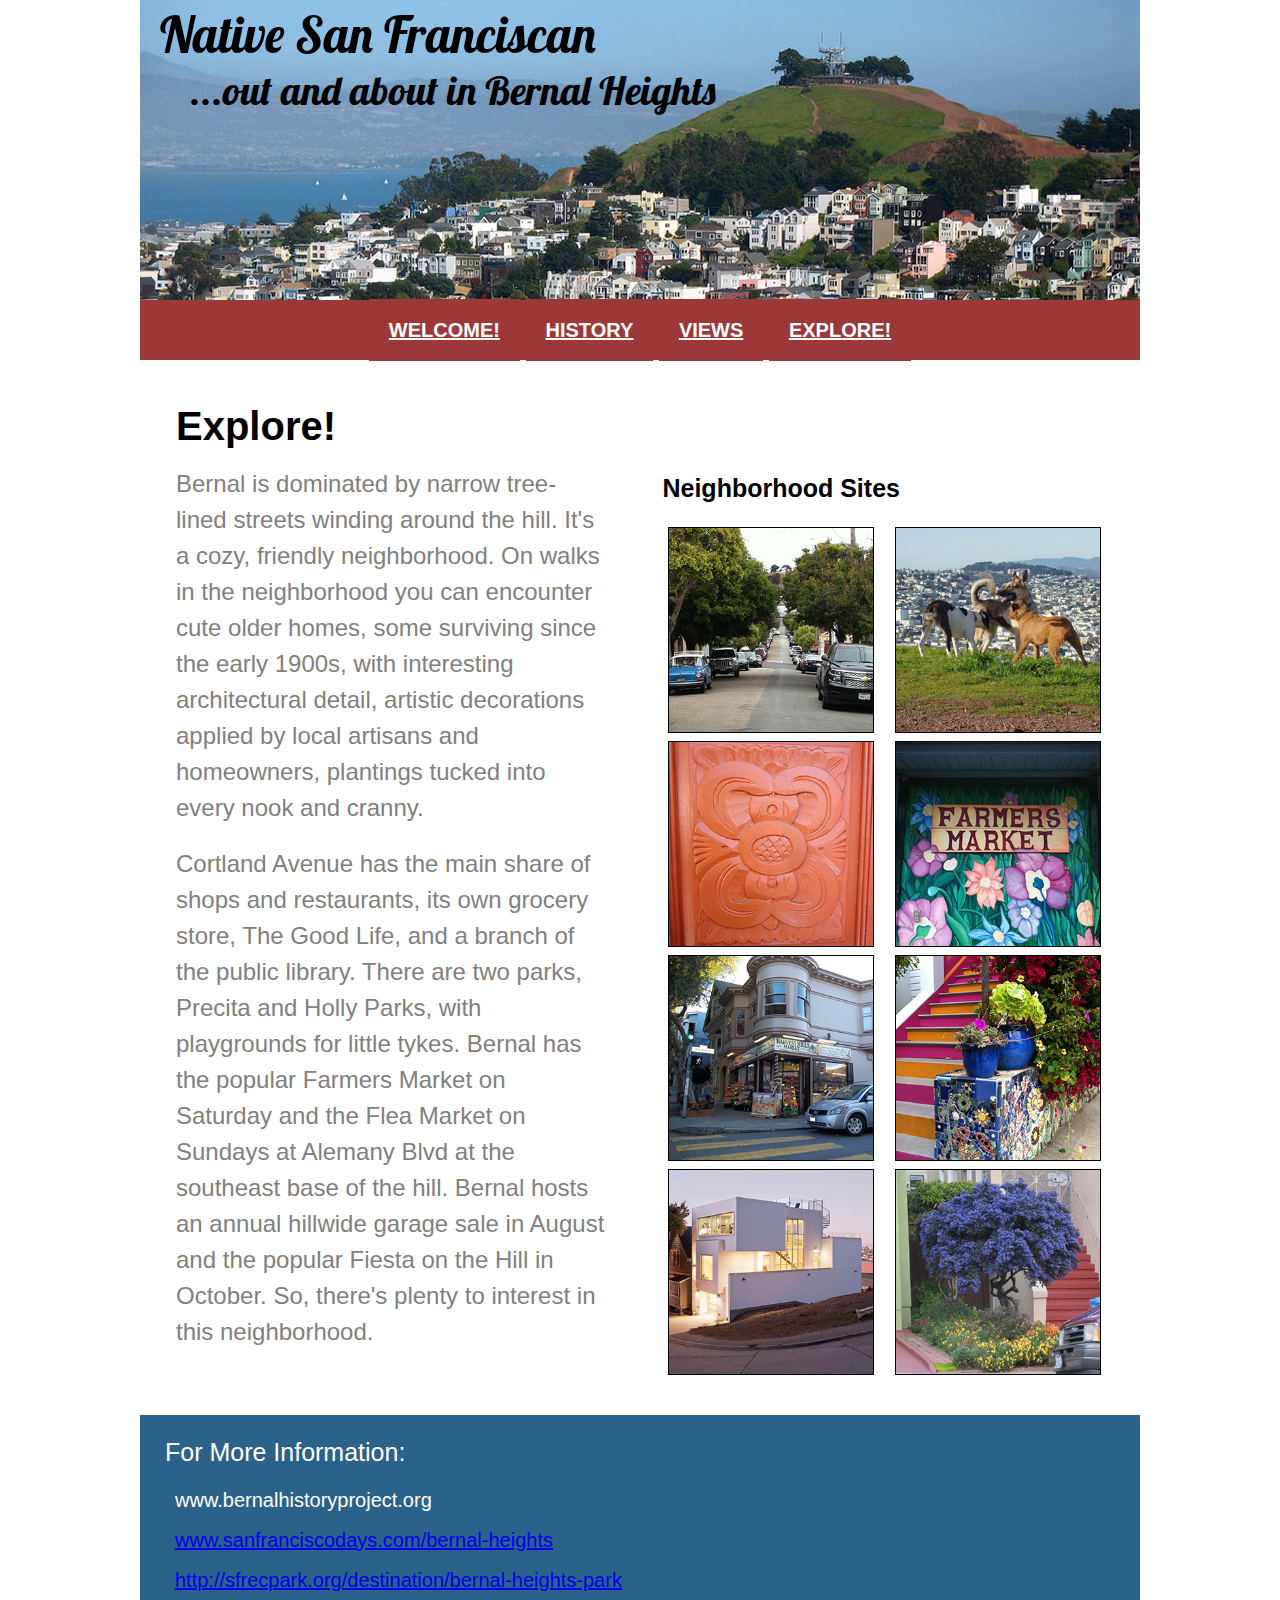
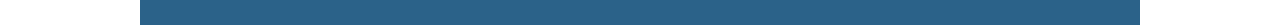
==== bernal-heights/explore.html @ daad1cee "Add files via upload" ====
<!DOCTYPE html>

<html>

<head>
    
<meta charset="utf-8">
    
<title>Native San Franciscan</title>
    
<link rel="stylesheet" href="css/reset.css">
<link rel="stylesheet" href="css/main.css">
    
</head>

<body>

    <header>
		<h1>Native San Franciscan</h1>
		<h2>...out and about in Bernal Heights</h2>
	</header>


<! -------navigation------- >

<nav>
	<ul>
		<li class="menu-item">
            <a href="index.html">Welcome!</a>
            <a href="history.html">History</a>
            <a href="views.html">Views</a>
            <a href="explore.html">Explore!</a></li>
	</ul>

</nav>
    
<! -------page content------- >

            
<div class="left-side">
        
    
    <article>
        
       <h3>Explore!</h3>
       <p>
    Bernal is dominated by narrow tree-lined streets winding around the hill. It's a cozy, friendly neighborhood. On walks in the neighborhood you can encounter cute older homes, some surviving since the early 1900s, with interesting architectural detail, artistic decorations applied by local artisans and homeowners, plantings tucked into every nook and cranny.
        </p>
        
        <p>
    Cortland Avenue has the main share of shops and restaurants, its own grocery store, The Good Life, and a branch of the public library. There are two parks, Precita and Holly Parks, with playgrounds for little tykes. Bernal has the popular Farmers Market on Saturday and the Flea Market on Sundays at Alemany Blvd at the southeast base of the hill. Bernal hosts an annual hillwide garage sale in August and the popular Fiesta on the Hill in October. So, there's plenty to interest in this neighborhood.
        </p>
        
    </article>
    
</div>
    
<div class="right-side">
    
    <article>
         <h4>Neighborhood Sites</h4>
        
        <div class="gallery">
        
        <img src="images/bh_crescent-moultrie.jpg">
        <img src="images/bh_door-panel.jpg">
        <img src="images/bh_crnr-store-bessie.jpg">
        <img src="images/bh_3million-house.jpg">
        <img src="images/bh_dog-pals.jpg">
        <img src="images/bh_fmkt-sign.jpg">
        <img src="images/bh_mosaic-home-1.jpg">
        <img src="images/bh_stmaryspark-ceanothus.jpg">
            
            </div>
        
    </article>
    
</div>
    

<! -------footer with links------- >

	<footer>
		<h5>For More Information:</h5>

		<h6>www.bernalhistoryproject.org</h6>

		<h6><a href="http://www.sanfranciscodays.com/bernal-heights/">www.sanfranciscodays.com/bernal-heights</a>
        </h6>

		<h6><a href="http://sfrecpark.org/destination/bernal-heights-park/ ">http://sfrecpark.org/destination/bernal-heights-park</a>
        </h6>
        
	</footer>
                                                                                  
</body>
 
</html>
---- bernal-heights/css/main.css ----
@import url(https://fonts.googleapis.com/css?family=Lobster);

@import url(https://fonts.googleapis.com/css?family=Open+Sans:400,600,700,800,300italic,400italic,600italic,700italic,800italic,300);

*{
    margin: 0;
    padding: 0;
}

html{
    background: white;
}

body {
    background-color: white;
    width: 1000px;
    margin-left: auto;
    margin-right: auto;
    font-family: Open-Sans, sans-serif;
    text-align: left;
}

/* -------end overall styles */


/* start header section------- */

header {
    height: 300px;
    background: url("../images/bh_header-image.jpg")
}

h1,
h2 {
    font-family: Lobster, cursive;
}


h1 {
    font-size: 50px;
    padding-top: 10px;
    padding-left: 20px;
}

h2 {
    font-size:40px;
    padding-top: 10px;
    padding-left: 50px;
}

/* -------end header section */


/* start navigation------- */

nav {
    height: 60px;
    background: #9c3938;
    text-transform: uppercase;
}

ul {
    list-style: none;
    padding: 20px;
    font-size: 20px;
    font-weight: 600;
    text-align: center;
}

.menu-item a{
    background-color: #9c3938;
    padding: 20px;
    padding-bottom: 20px;
    color: white;
    text-decoration: non;
}
.menu-item a:hover {
    background-color: #cd9c9b;
    padding: 20px;
    color: black;
}
.menu-item a:active {
    background-color: white;
    padding: 20px;
    color: black;
}


/* -------end navigation */


/* columns------- */

article {
    width: auto;
    
}
div {
    display: inline-block;
    vertical-align: top;
    padding-top: 100;
    width: 45%;
    padding: 1rem;
}


div .left-half {
  
}

div .right-half {
    
}

div .gallery {
    width: 97%;
    column-count: 2;
}

div .gallery2 {
    width: 45%;
    column-count: 4;
}

h3,
h4,
h5,
h6 {
    font-family: Open-Sans, sans-serif;
}


    
h3 {
    font-size: 40px;
    font-weight: 600;
    padding-top: 30px;
    padding-left: 20px;
    padding-bottom: 20px;
}
    
h4 {
    font-size: 25px;
    font-weight: 700;
    color: black;
    padding-top: 100px;
    padding-left: 20px;
    padding-bottom: 10px;
}

h5 {
    font-size: 25px;
    padding-bottom: 15px;
    color: white;
}

h6 {
    font-size: 20px;
    padding: 10px;
    text-transform: lowercase;
    color: white;
}
    
p {
    padding-left: 20px;
    padding-bottom: 20px;
    font-size: 24px;
    line-height: 36px;
    color: #808080;
}

p .right-text {
   font-size: 18px;
    line-height: normal;
   color: #9c3938;
}

img {
    border: 1px solid black;
    margin-left: 10px;
    margin-right: 5px;
    margin-bottom: 5px;
    width: inherit;
}

        
footer {
    padding: 25px;
    width: auto;
    height: auto;
    background-color: #2b6289;
}

h6 .link-text {
    font-size: 20px;
}
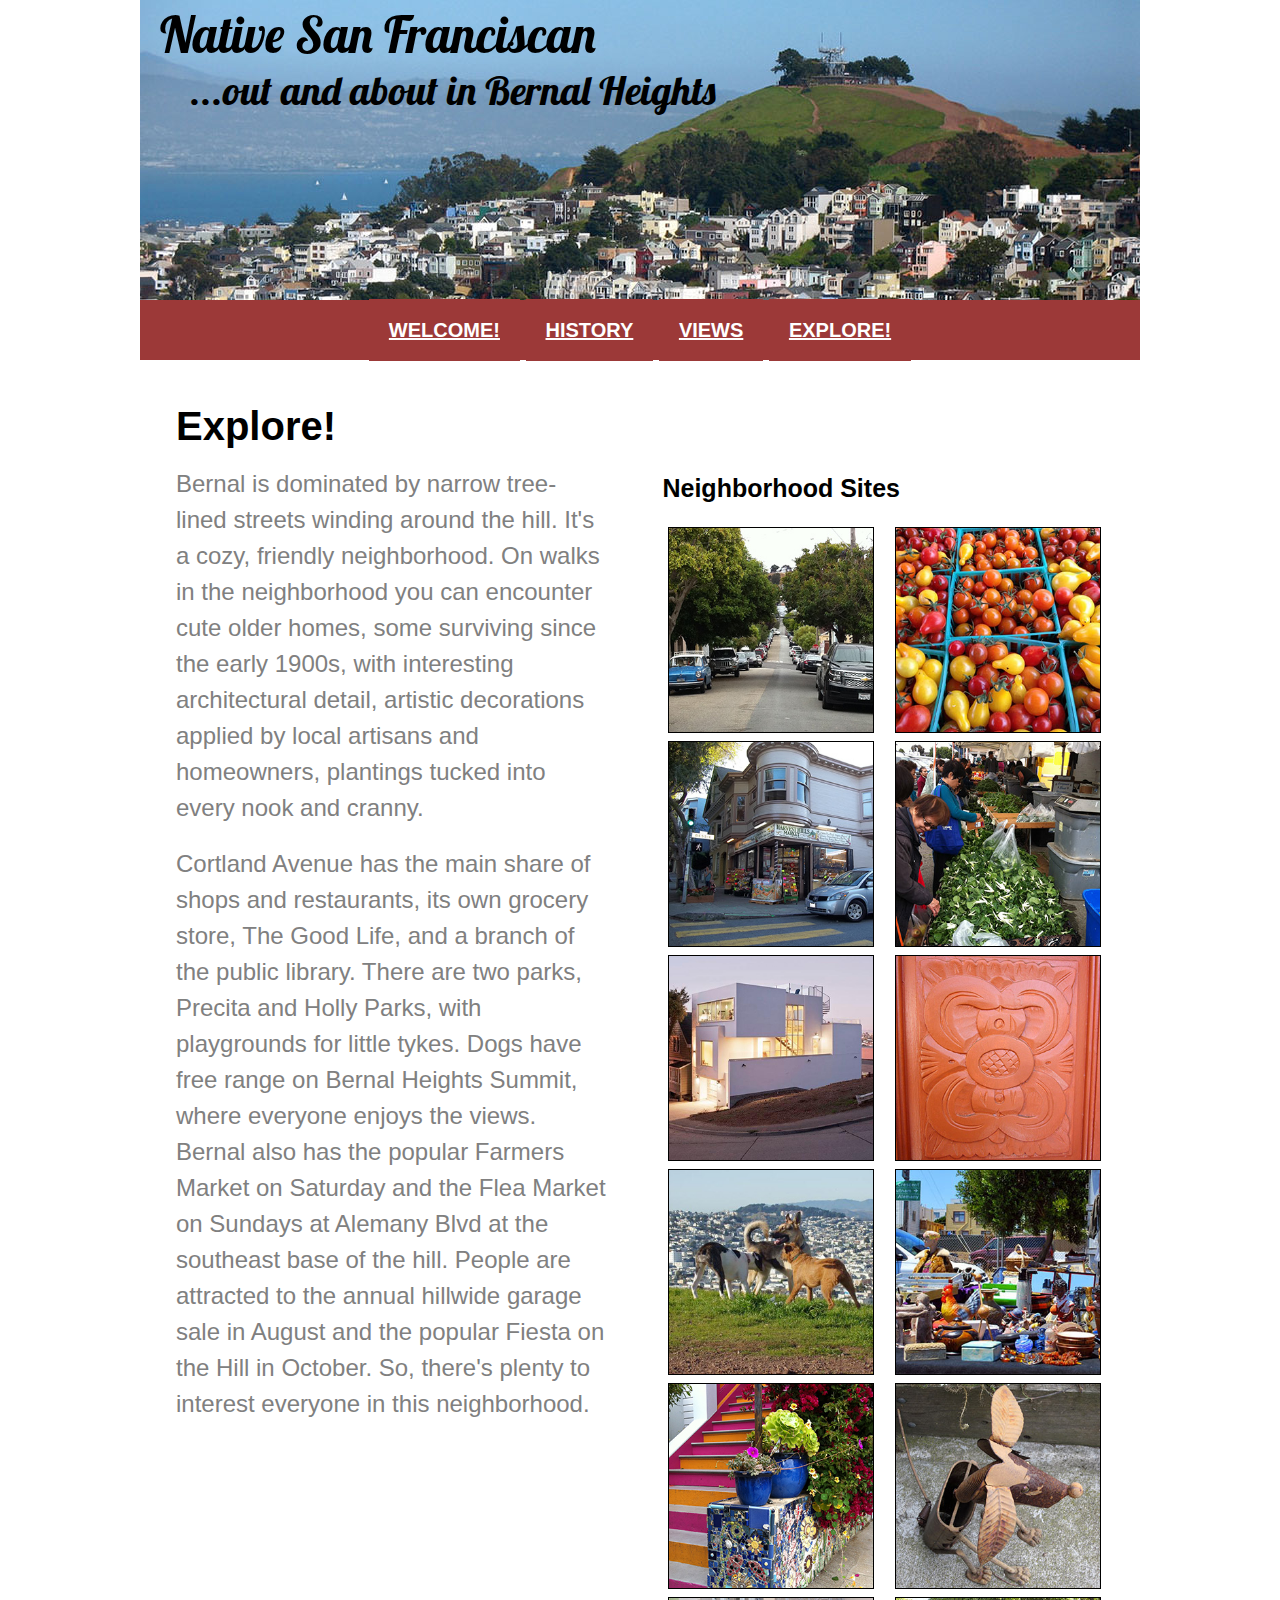
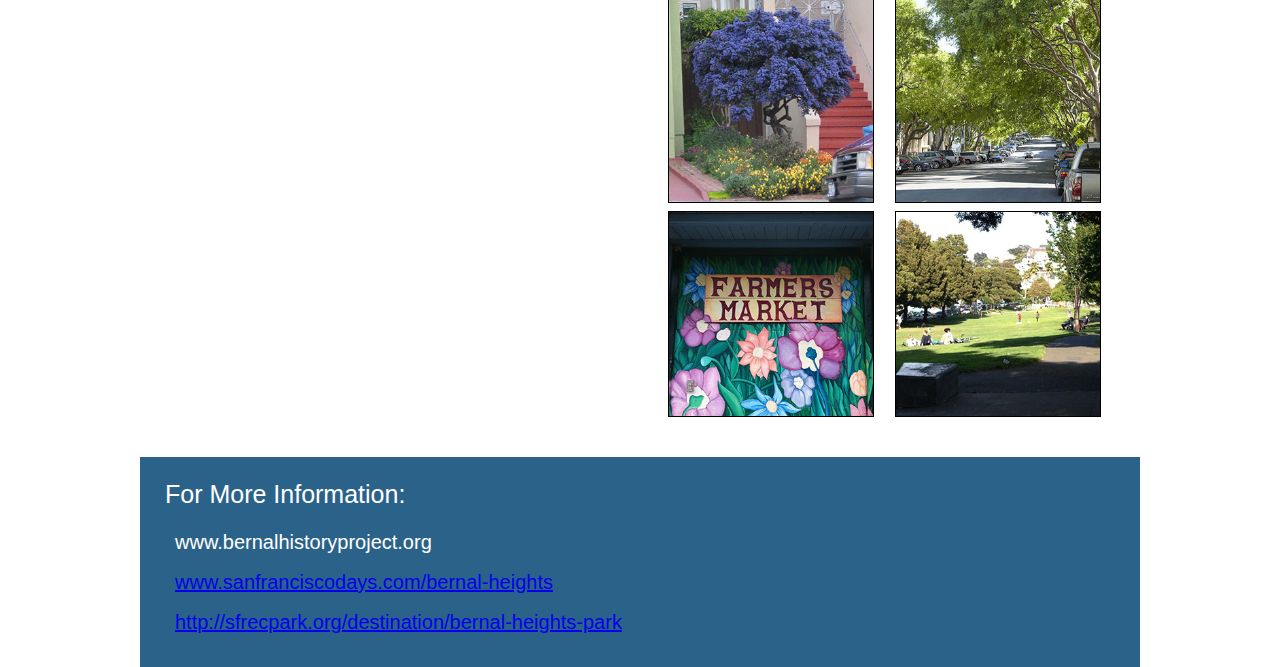
==== commit 7b0c1db7: "Add files via upload" ====
--- a/bernal-heights/explore.html
+++ b/bernal-heights/explore.html
@@ -48,7 +48,7 @@
         </p>
         
         <p>
-    Cortland Avenue has the main share of shops and restaurants, its own grocery store, The Good Life, and a branch of the public library. There are two parks, Precita and Holly Parks, with playgrounds for little tykes. Bernal has the popular Farmers Market on Saturday and the Flea Market on Sundays at Alemany Blvd at the southeast base of the hill. Bernal hosts an annual hillwide garage sale in August and the popular Fiesta on the Hill in October. So, there's plenty to interest in this neighborhood.
+    Cortland Avenue has the main share of shops and restaurants, its own grocery store, The Good Life, and a branch of the public library. There are two parks, Precita and Holly Parks, with playgrounds for little tykes. Dogs have free range on Bernal Heights Summit, where everyone enjoys the views. Bernal also has the popular Farmers Market on Saturday and the Flea Market on Sundays at Alemany Blvd at the southeast base of the hill. People are attracted to the annual hillwide garage sale in August and the popular Fiesta on the Hill in October. So, there's plenty to interest everyone in this neighborhood.
         </p>
         
     </article>
@@ -63,13 +63,19 @@
         <div class="gallery">
         
         <img src="images/bh_crescent-moultrie.jpg">
-        <img src="images/bh_door-panel.jpg">
         <img src="images/bh_crnr-store-bessie.jpg">
         <img src="images/bh_3million-house.jpg">
         <img src="images/bh_dog-pals.jpg">
-        <img src="images/bh_fmkt-sign.jpg">
         <img src="images/bh_mosaic-home-1.jpg">
         <img src="images/bh_stmaryspark-ceanothus.jpg">
+        <img src="images/bh_fmkt-sign.jpg">
+        <img src="images/bh_fmkt-tomatoes.jpg">
+        <img src="images/bh_fmkt-stand.jpg">
+        <img src="images/bh_door-panel.jpg">
+        <img src="images/bh_flea-mkt.jpg">
+        <img src="images/bh_dog-art.jpg">
+        <img src="images/bh_folsom-st.jpg">
+        <img src="images/bh_precita-park.jpg">
             
             </div>
         
--- a/bernal-heights/css/main.css
+++ b/bernal-heights/css/main.css
@@ -103,6 +103,14 @@
     padding: 1rem;
 }
 
+div .description {
+    width; 100px;
+    text-align: center;
+    font-size: 20px;
+    padding: 5px;
+    
+}
+
 
 div .left-half {
   
@@ -117,10 +125,6 @@
     column-count: 2;
 }
 
-div .gallery2 {
-    width: 45%;
-    column-count: 4;
-}
 
 h3,
 h4,
@@ -191,7 +195,8 @@
     background-color: #2b6289;
 }
 
-h6 .link-text {
-    font-size: 20px;
-}
-
+.link {
+    font-size: 20px;
+    color: white;
+}
+
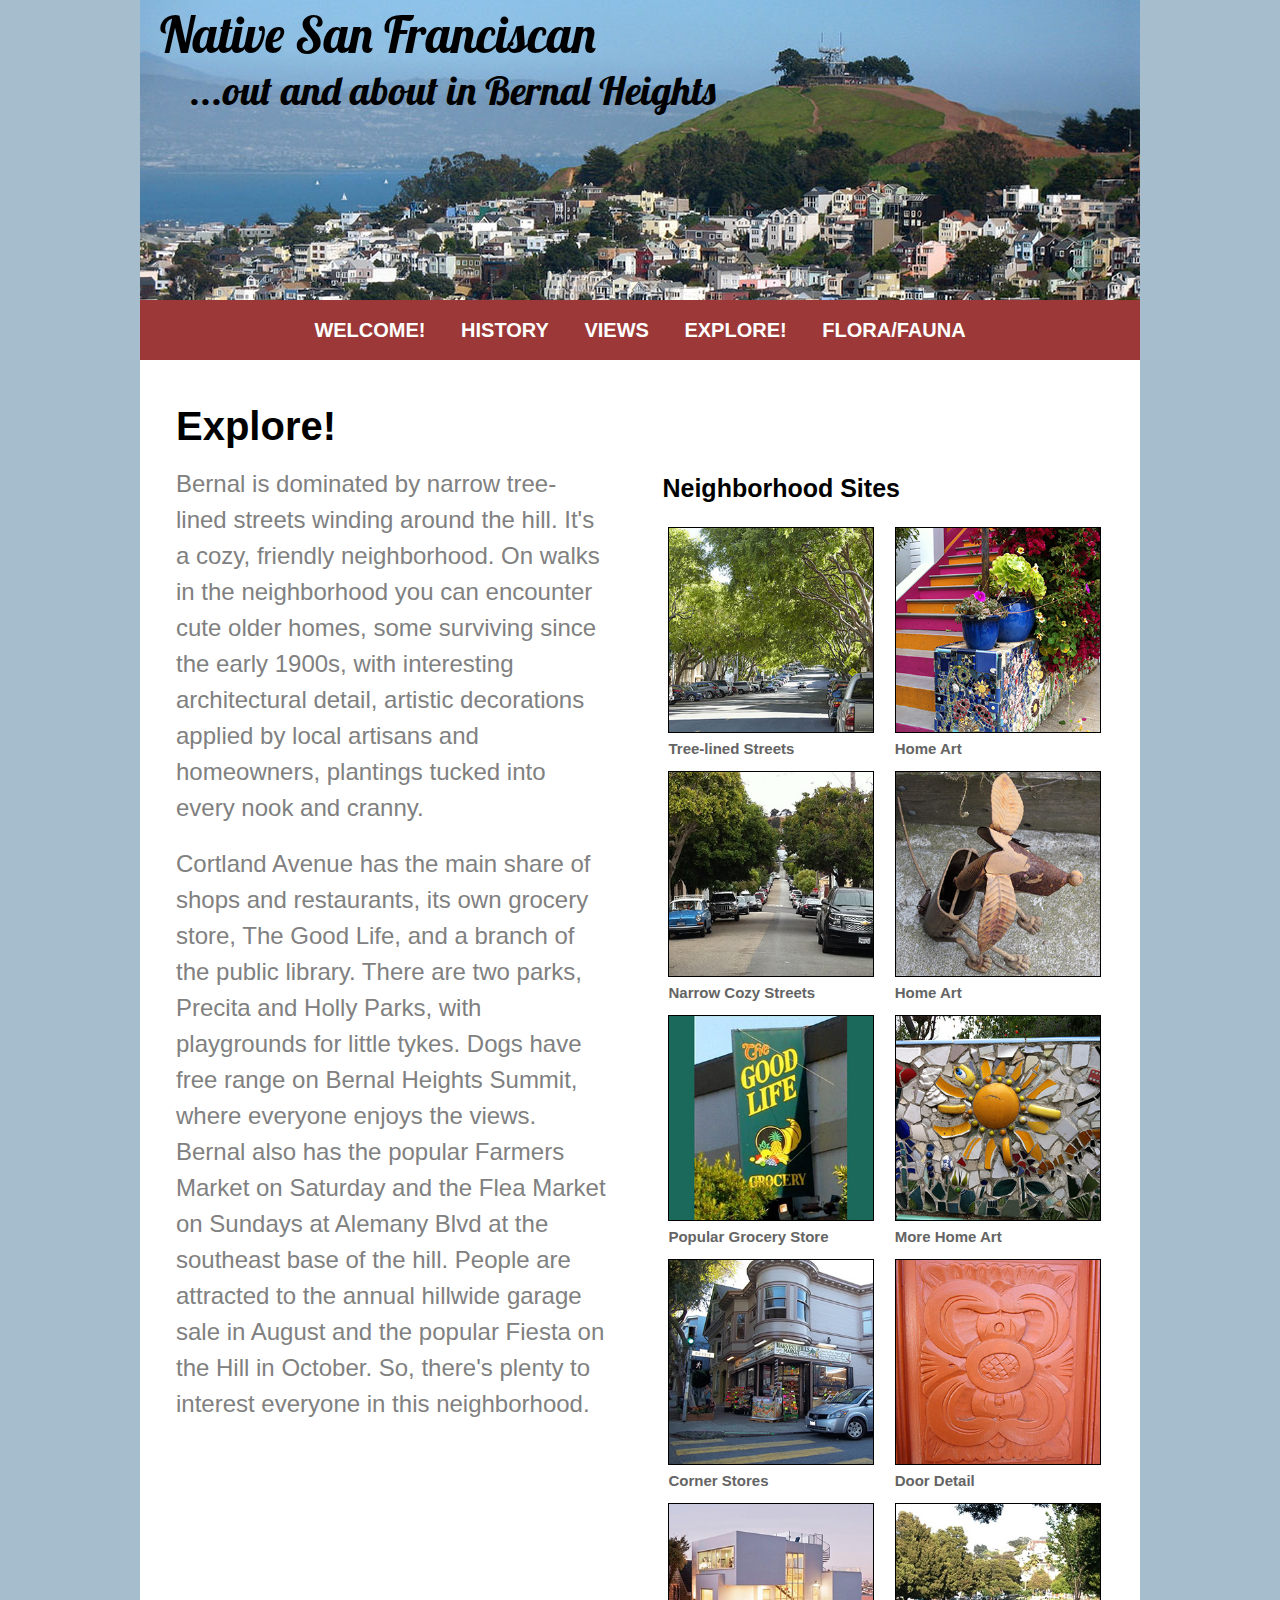
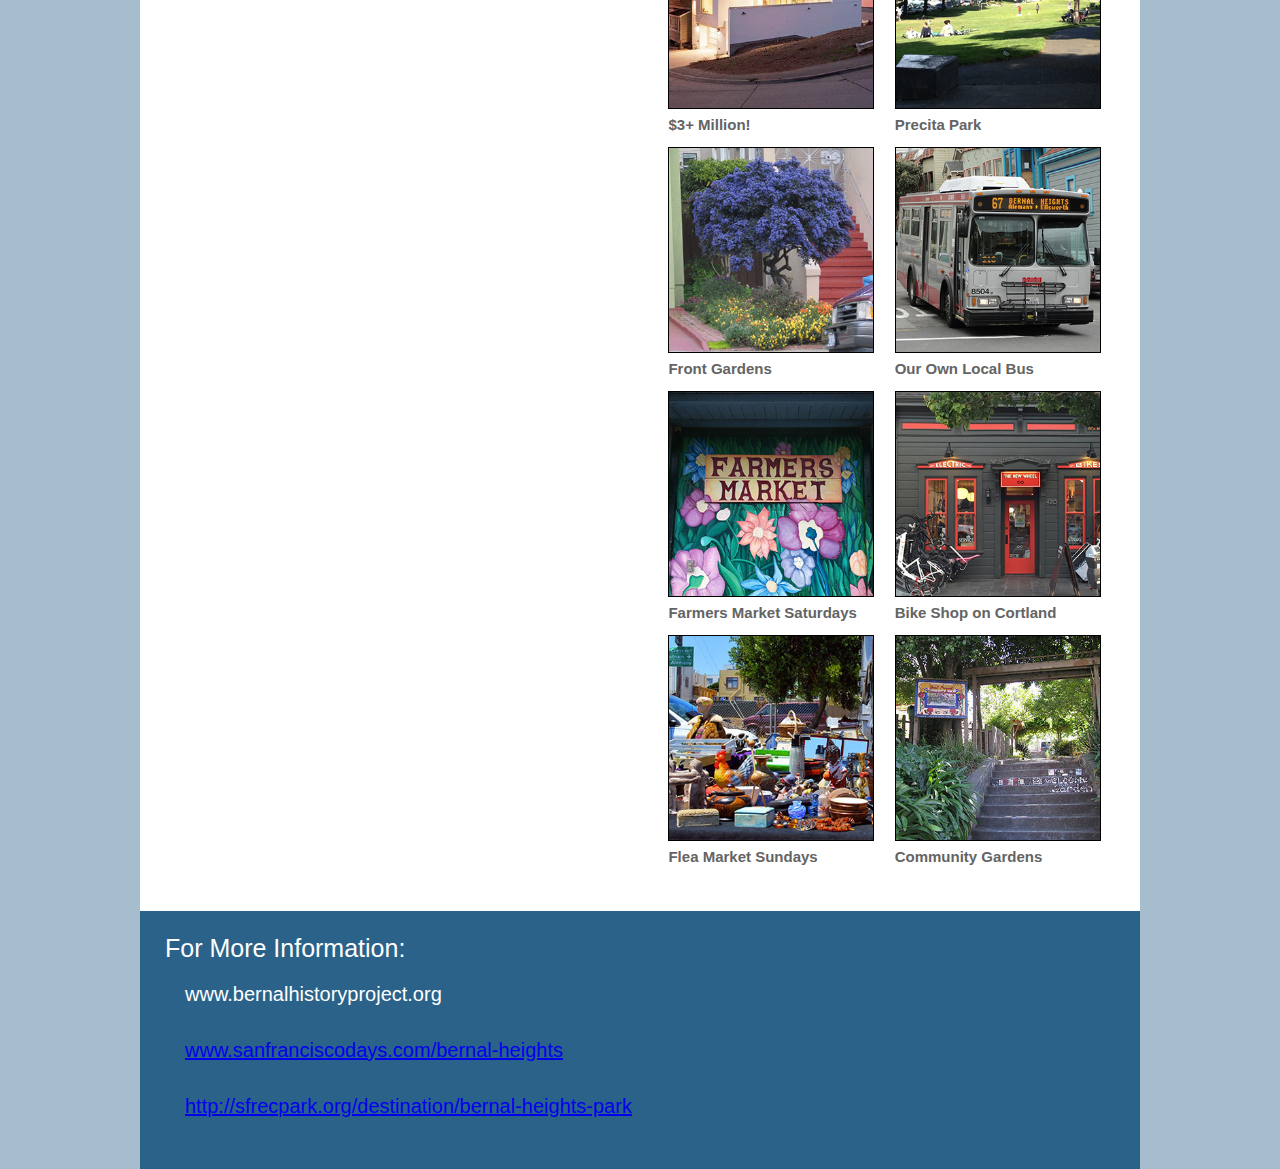
==== commit 7ff08066: "Add files via upload" ====
--- a/bernal-heights/explore.html
+++ b/bernal-heights/explore.html
@@ -29,7 +29,9 @@
             <a href="index.html">Welcome!</a>
             <a href="history.html">History</a>
             <a href="views.html">Views</a>
-            <a href="explore.html">Explore!</a></li>
+            <a href="explore.html">Explore!</a>
+            <a href="flora-fauna.html">Flora/Fauna</a>
+        </li>
 	</ul>
 
 </nav>
@@ -62,20 +64,38 @@
         
         <div class="gallery">
         
+        <img src="images/bh_folsom-st.jpg">
+            <h6>Tree-lined Streets</h6>
         <img src="images/bh_crescent-moultrie.jpg">
+            <h6>Narrow Cozy Streets</h6>
+        <img src="images/bh_good-life-grocery.jpg">
+            <h6>Popular Grocery Store</h6>
         <img src="images/bh_crnr-store-bessie.jpg">
+            <h6>Corner Stores</h6>
         <img src="images/bh_3million-house.jpg">
-        <img src="images/bh_dog-pals.jpg">
+            <h6>$3+ Million!</h6>
+        <img src="images/bh_stmaryspark-ceanothus.jpg">
+            <h6>Front Gardens</h6>
+        <img src="images/bh_fmkt-sign.jpg">
+            <h6>Farmers Market Saturdays</h6>
+        <img src="images/bh_flea-mkt.jpg">
+            <h6>Flea Market Sundays</h6>
         <img src="images/bh_mosaic-home-1.jpg">
-        <img src="images/bh_stmaryspark-ceanothus.jpg">
-        <img src="images/bh_fmkt-sign.jpg">
-        <img src="images/bh_fmkt-tomatoes.jpg">
-        <img src="images/bh_fmkt-stand.jpg">
+            <h6>Home Art</h6>
+        <img src="images/bh_dog-art.jpg">
+            <h6>Home Art</h6>
+        <img src="images/bh_mosaic-wall-sunflwr.jpg">
+            <h6>More Home Art</h6>
         <img src="images/bh_door-panel.jpg">
-        <img src="images/bh_flea-mkt.jpg">
-        <img src="images/bh_dog-art.jpg">
-        <img src="images/bh_folsom-st.jpg">
+            <h6>Door Detail</h6>
         <img src="images/bh_precita-park.jpg">
+            <h6>Precita Park</h6>
+        <img src="images/bh_67-bus.jpg">
+            <h6>Our Own Local Bus</h6>
+        <img src="images/bh_bikes-on-cortland.jpg">
+            <h6>Bike Shop on Cortland</h6>
+        <img src="images/bh_community-garden.jpg">
+            <h6>Community Gardens</h6>
             
             </div>
         
@@ -89,13 +109,13 @@
 	<footer>
 		<h5>For More Information:</h5>
 
-		<h6>www.bernalhistoryproject.org</h6>
+        <p span class="link-text">www.bernalhistoryproject.org</span></p>
 
-		<h6><a href="http://www.sanfranciscodays.com/bernal-heights/">www.sanfranciscodays.com/bernal-heights</a>
-        </h6>
+		<p span class="link-text"><a href="http://www.sanfranciscodays.com/bernal-heights/">www.sanfranciscodays.com/bernal-heights</a>
+        </span></p>
 
-		<h6><a href="http://sfrecpark.org/destination/bernal-heights-park/ ">http://sfrecpark.org/destination/bernal-heights-park</a>
-        </h6>
+		<p span class="link-text"><a href="http://sfrecpark.org/destination/bernal-heights-park/ ">http://sfrecpark.org/destination/bernal-heights-park</a>
+        </span></p>
         
 	</footer>
                                                                                   
--- a/bernal-heights/css/main.css
+++ b/bernal-heights/css/main.css
@@ -8,7 +8,7 @@
 }
 
 html{
-    background: white;
+    background: rgba(43, 98, 137, 0.42);
 }
 
 body {
@@ -65,24 +65,24 @@
     font-size: 20px;
     font-weight: 600;
     text-align: center;
+    text-decoration: none;
 }
 
 .menu-item a{
     background-color: #9c3938;
-    padding: 20px;
-    padding-bottom: 20px;
+    padding: 15px;
     color: white;
-    text-decoration: non;
+    text-decoration: none;
 }
 .menu-item a:hover {
     background-color: #cd9c9b;
-    padding: 20px;
     color: black;
+    text-decoration: none;
 }
 .menu-item a:active {
     background-color: white;
-    padding: 20px;
     color: black;
+    text-decoration: none;
 }
 
 
@@ -159,10 +159,12 @@
 }
 
 h6 {
-    font-size: 20px;
-    padding: 10px;
-    text-transform: lowercase;
-    color: white;
+    font-size: 15px;
+    font-weight: 600;
+    width:inherit;
+    margin-left: 10px;
+    padding-bottom: 15px;
+    color: #646464;
 }
     
 p {
@@ -195,7 +197,7 @@
     background-color: #2b6289;
 }
 
-.link {
+.link-text {
     font-size: 20px;
     color: white;
 }
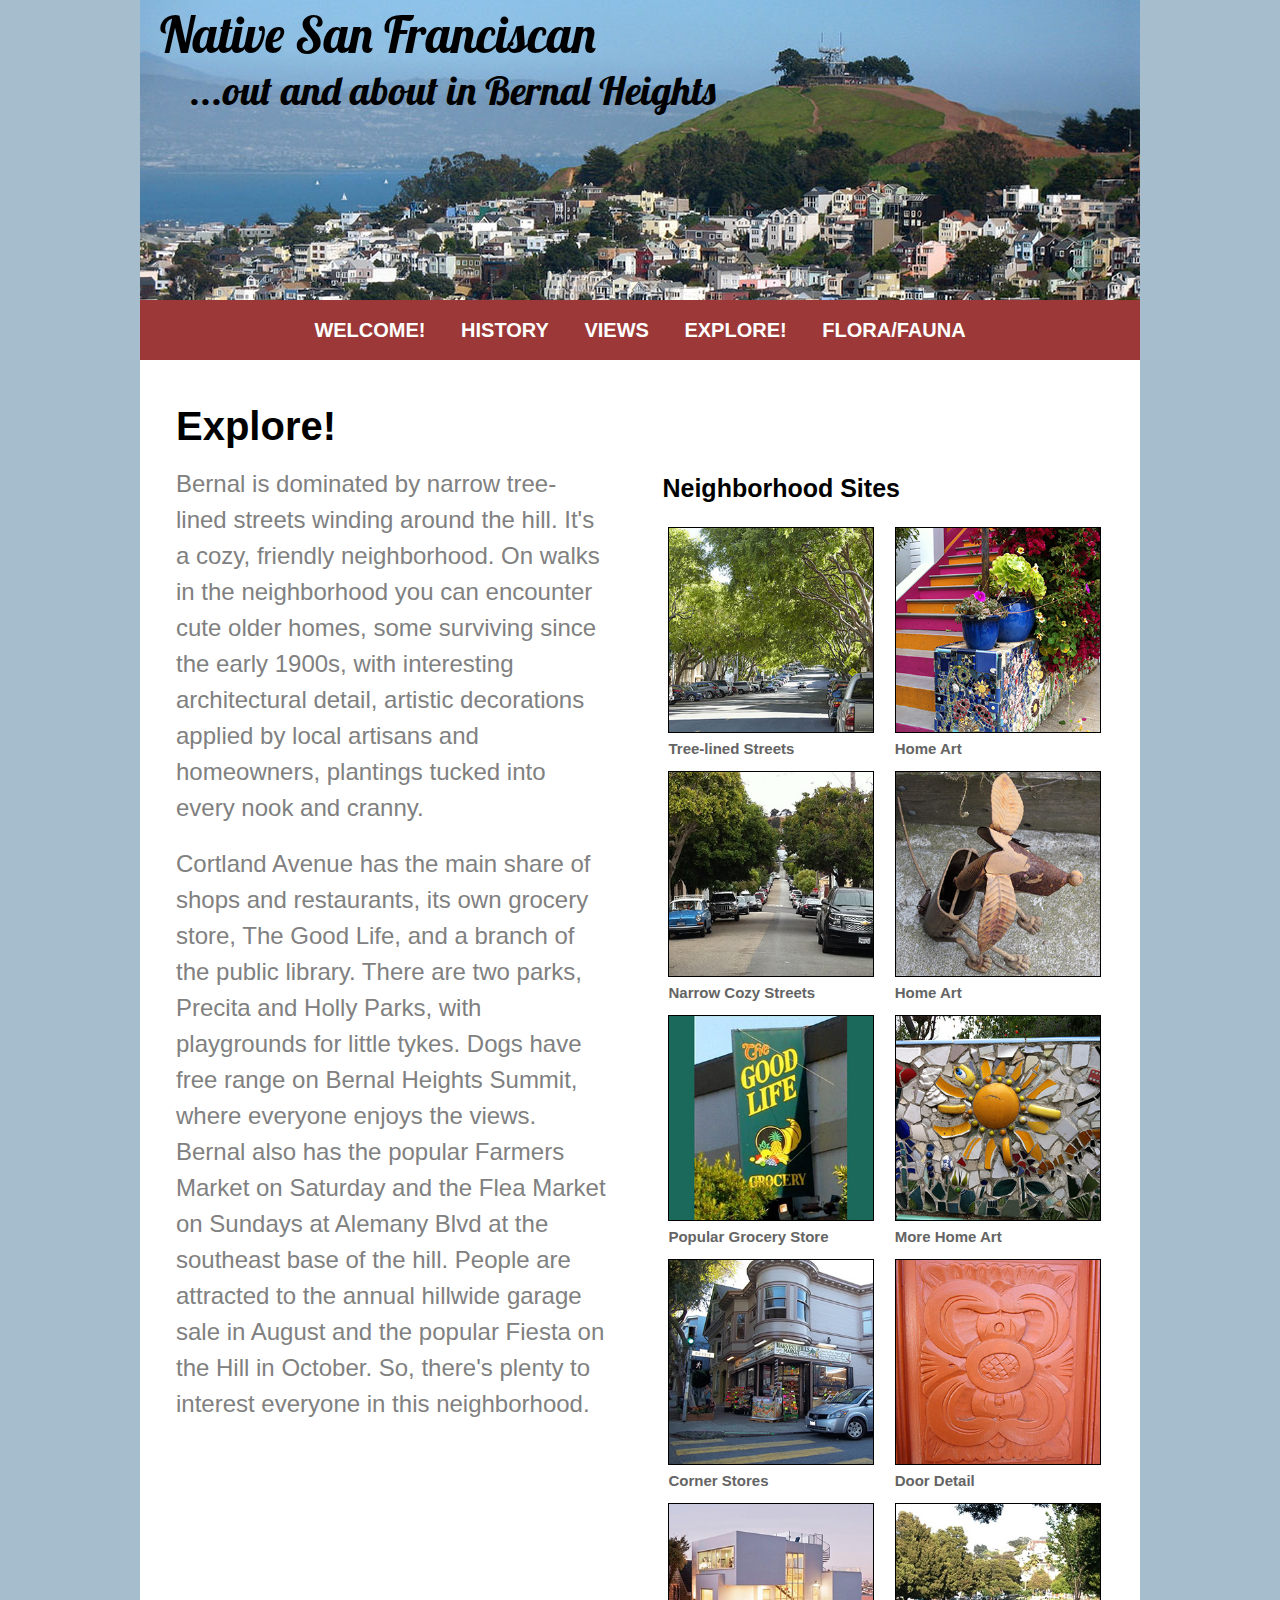
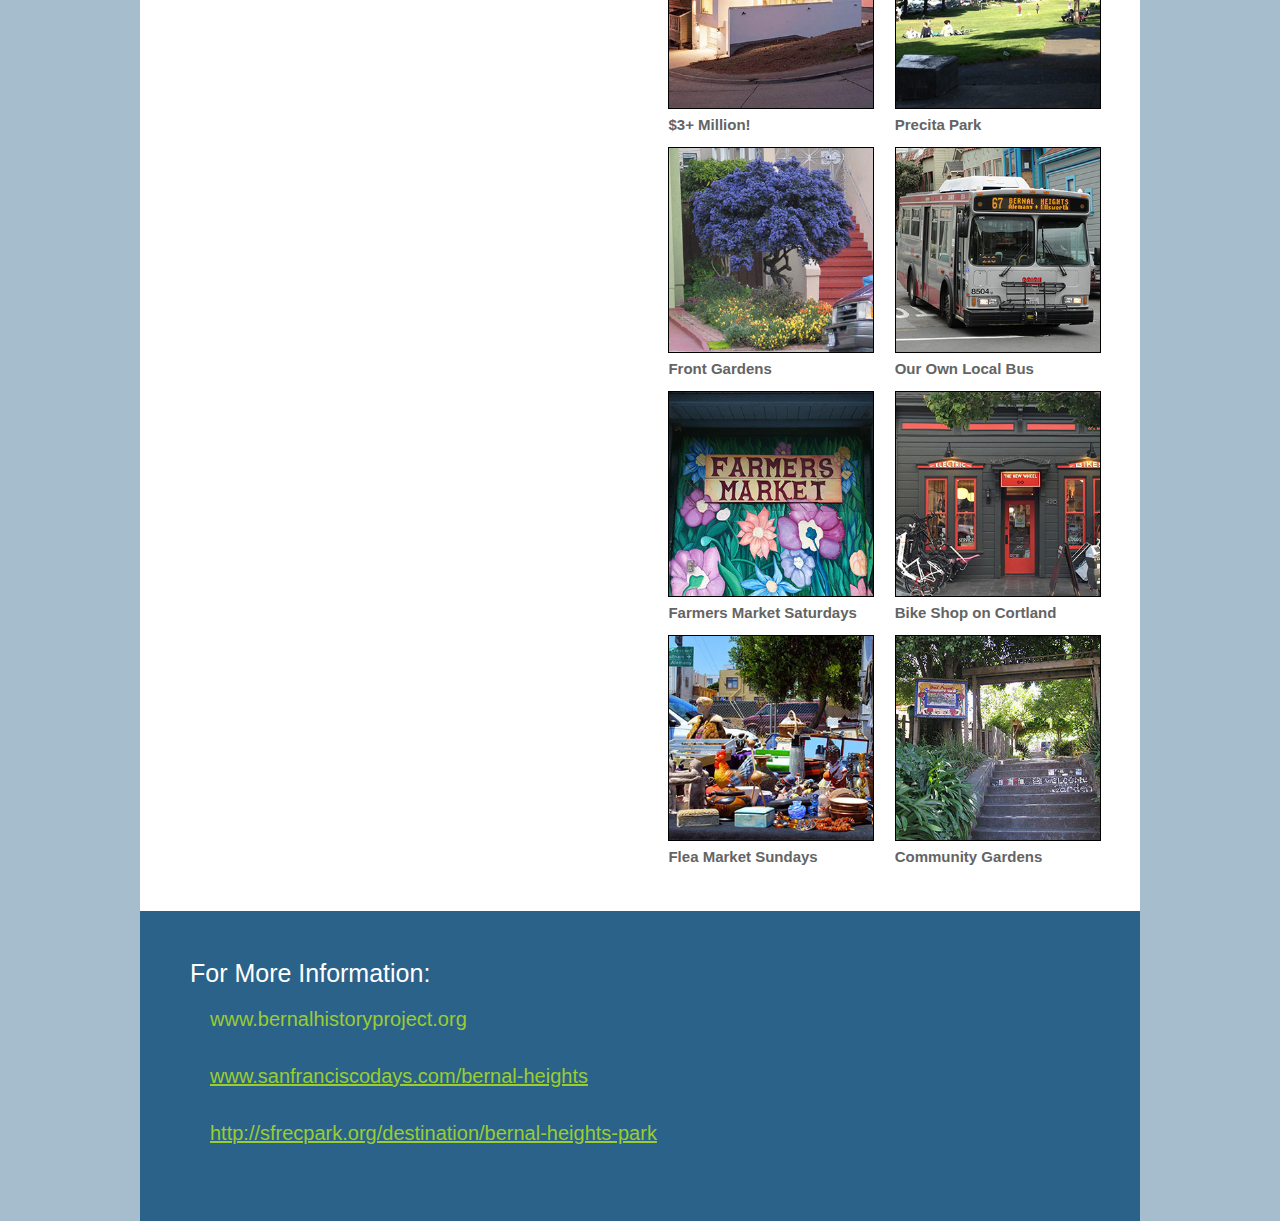
==== commit e4ff7cfc: "Add files via upload" ====
--- a/bernal-heights/explore.html
+++ b/bernal-heights/explore.html
@@ -111,11 +111,9 @@
 
         <p span class="link-text">www.bernalhistoryproject.org</span></p>
 
-		<p span class="link-text"><a href="http://www.sanfranciscodays.com/bernal-heights/">www.sanfranciscodays.com/bernal-heights</a>
-        </span></p>
-
-		<p span class="link-text"><a href="http://sfrecpark.org/destination/bernal-heights-park/ ">http://sfrecpark.org/destination/bernal-heights-park</a>
-        </span></p>
+        <p><b><a class="link-text" href="http://www.sanfranciscodays.com/bernal-heights/"target="_blank">www.sanfranciscodays.com/bernal-heights</a></b></p>
+        
+		<p><b><a class="link-text" href="http://sfrecpark.org/destination/bernal-heights-park/ "target="-blank">http://sfrecpark.org/destination/bernal-heights-park</a></b></p>
         
 	</footer>
                                                                                   
--- a/bernal-heights/css/main.css
+++ b/bernal-heights/css/main.css
@@ -191,7 +191,7 @@
 
         
 footer {
-    padding: 25px;
+    padding: 50px;
     width: auto;
     height: auto;
     background-color: #2b6289;
@@ -199,6 +199,5 @@
 
 .link-text {
     font-size: 20px;
-    color: white;
-}
-
+    color: yellowgreen;
+}
